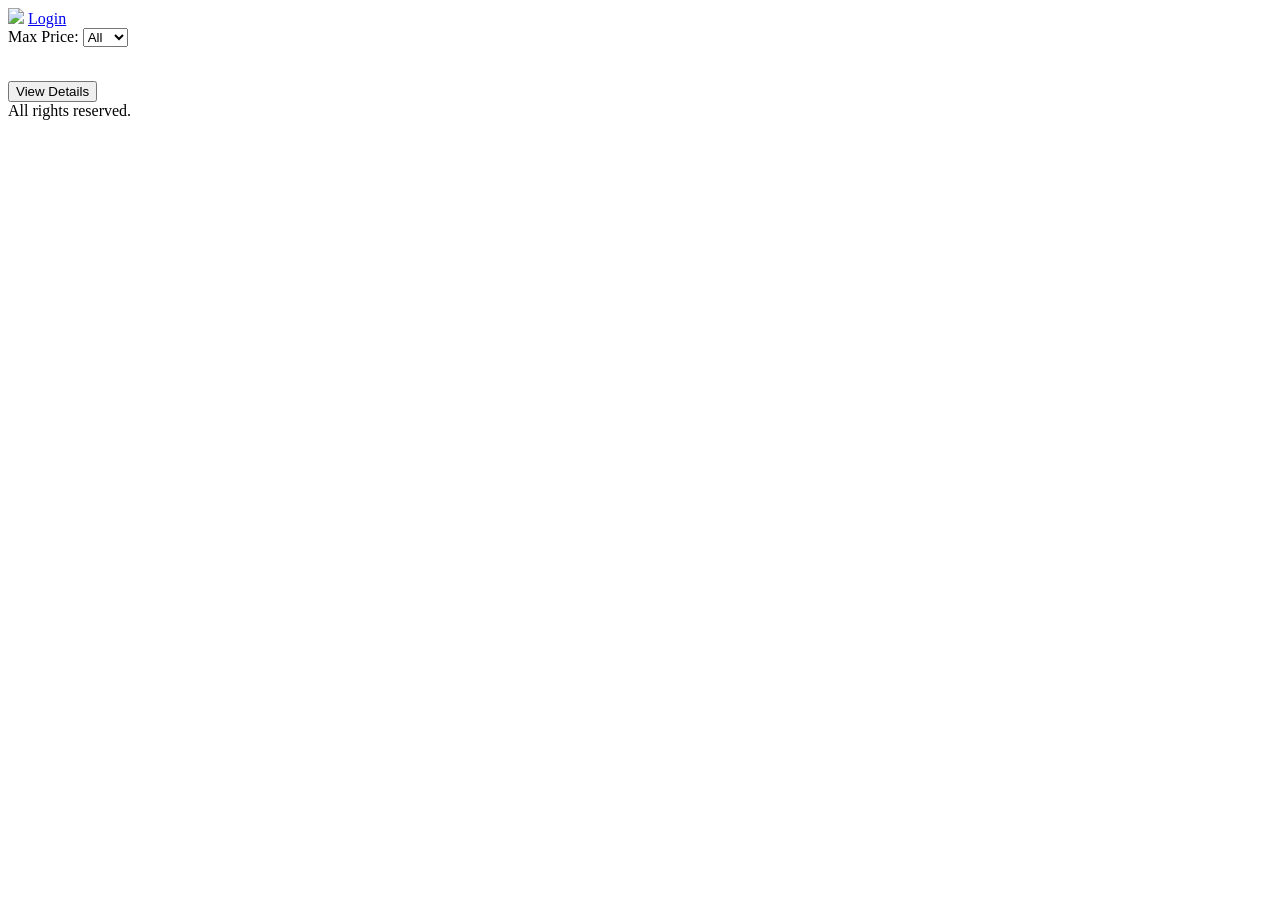
==== part4/html/index.html @ a4fedc3a "Move html files to folder" ====
<!DOCTYPE html>
<html lang="en">

<head>
    <meta charset="UTF-8">
    <meta name="viewport" content="width=device-width, initial-scale=1.0">
    <title>List of Places</title>
    <link rel="stylesheet" href="styles.css">
</head>

<body>
    <header>

        <nav>
            <a href="index.html" id="index-link" class="index-button"><img src="images/logo.png" class="logo"></a>
            <a href="login.html" id="login-link" class="login-button">Login</a>
        </nav>
    </header>
    <main>
        <section id="filter">
            <label for="price-filter">Max Price:</label>
            <select id="price-filter">
                <option value="all">All</option>
                <option value="10">10</option>
                <option value="50">50</option>
                <option value="100">100</option>
            </select>
        </section>
        <section id="places-list">
            <div class="place-card">
                <div class="place-image-container">
                    <div class="place-image" role="img" aria-label="Property exterior view">
                        <span class="place-image-span"><img src=""></span>
                    </div>
                    <div class="place-title">
                        <p></p>
                    </div>
                    <div class="place-price">
                        <p></p>
                    </div>
                    <button type="button" class="details-button" aria-label="Click to view details">
                       View Details
                    </button>
                </div>
            </div>

        </section>
    </main>
    <footer>
        All rights reserved.
    </footer>
    <script src="scripts/index.js"></script>
</body>

</html>
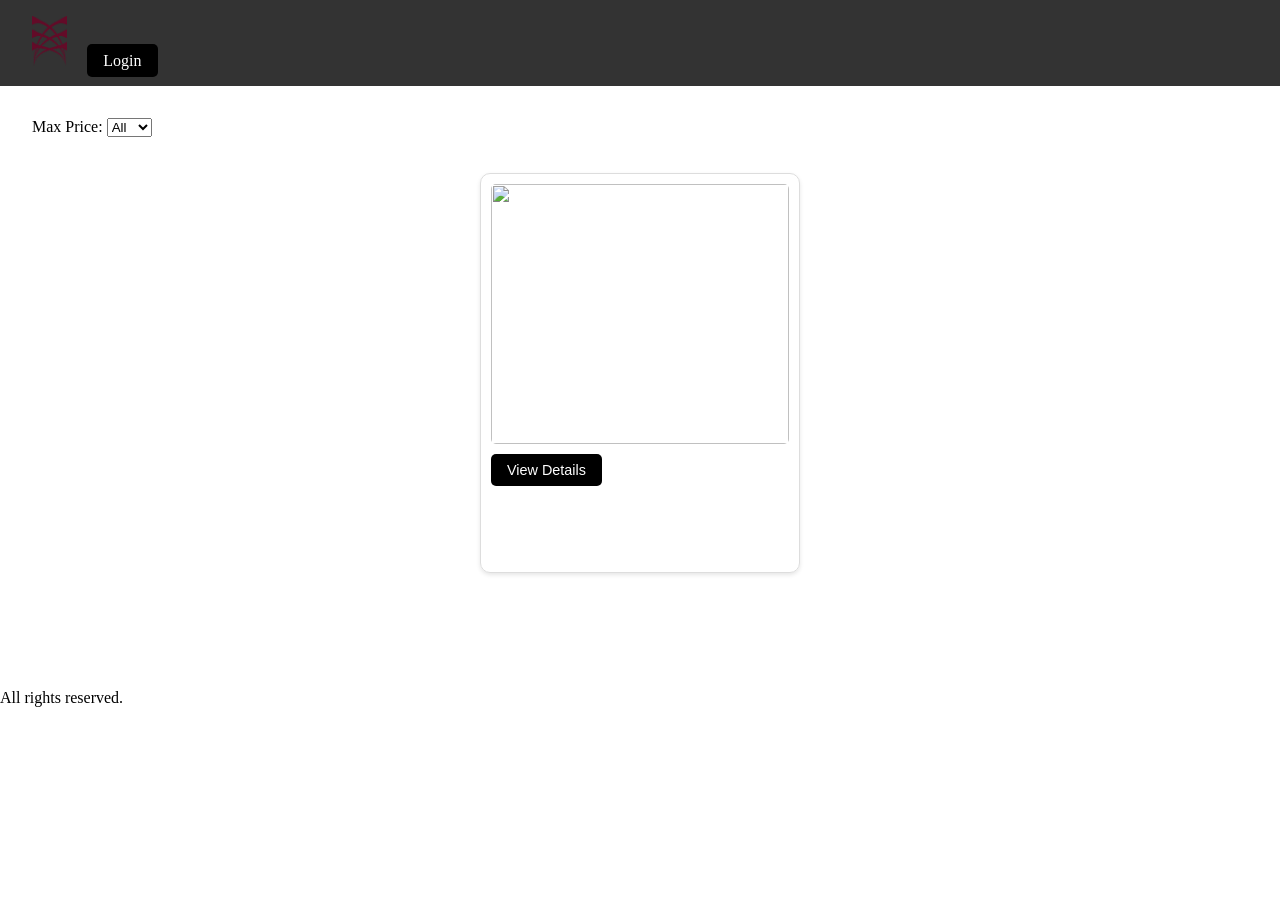
==== commit 30a4079f: "ADD: sign up form, change login UI" ====
--- a/part4/html/index.html
+++ b/part4/html/index.html
@@ -5,14 +5,14 @@
     <meta charset="UTF-8">
     <meta name="viewport" content="width=device-width, initial-scale=1.0">
     <title>List of Places</title>
-    <link rel="stylesheet" href="styles.css">
+    <link rel="stylesheet" href="/part4/styles.css">
 </head>
 
 <body>
     <header>
 
         <nav>
-            <a href="index.html" id="index-link" class="index-button"><img src="images/logo.png" class="logo"></a>
+            <a href="index.html" id="index-link" class="index-button"><img src="/part4/images/logo.png" class="logo"></a>
             <a href="login.html" id="login-link" class="login-button">Login</a>
         </nav>
     </header>
@@ -49,7 +49,7 @@
     <footer>
         All rights reserved.
     </footer>
-    <script src="scripts/index.js"></script>
+    <script src="/part4/scripts/index.js"></script>
 </body>
 
 </html>
--- a/part4/styles.css
+++ b/part4/styles.css
@@ -0,0 +1,775 @@
+*,
+*::before,
+*::after {
+  box-sizing: border-box;
+  margin: 0;
+  padding: 0;
+}
+
+:root {
+  --brown: #763f25;
+  --brown-dark: #5e3019;
+  --burgundy: #630b28;
+  --burgundy-dk: #4e0920;
+  --cream: #ffefda;
+  --cream-dark: #f5e0c0;
+  --red-err: #8b0000;
+  --text-dark: #2e1a0e;
+  --text-mid: #5c3d2a;
+  --text-light: #9a7060;
+  --border: #d4b49a;
+  --border-focus: #763f25;
+  --white: #ffffff;
+}
+
+html,
+body {
+  height: 100%;
+  font-family: "Cardo", serif;
+  overflow: hidden;
+}
+/* ── Login Background ── */
+.bg {
+  position: fixed;
+  inset: 0;
+  background:
+    linear-gradient(rgba(99, 11, 40, 0.72), rgba(99, 11, 40, 0.72)),
+    url("/part4/images/login_image.jpg") center/cover no-repeat;
+  z-index: 0;
+}
+
+.page {
+  position: relative;
+  min-height: 100vh;
+  display: flex;
+  align-items: center;
+  justify-content: center;
+  padding: 24px 16px;
+  z-index: 1;
+}
+
+/* ── Card ── */
+.login-card {
+  background: var(--cream);
+  border-radius: 6px;
+  width: 100%;
+  max-width: 370px;
+  padding: 42px 38px 38px;
+  box-shadow:
+    0 12px 48px rgba(99, 11, 40, 0.35),
+    0 2px 8px rgba(0, 0, 0, 0.18);
+  border-top: 4px solid var(--brown);
+  animation: fadeIn 0.4s ease both;
+}
+
+@keyframes fadeIn {
+  from {
+    opacity: 0;
+    transform: translateY(18px);
+  }
+  to {
+    opacity: 1;
+    transform: translateY(0);
+  }
+}
+
+/* ── Login Logo row ── */
+.logo-row {
+  display: flex;
+  align-items: center;
+  justify-content: center;
+  gap: 0;
+  margin-bottom: 22px;
+}
+
+.logo-myhome {
+  font-family: "the-seasons";
+  font-size: 26px;
+  font-weight: 400;
+  color: var(--text-dark);
+  letter-spacing: -0.3px;
+  line-height: 1;
+}
+
+.logo-divider {
+  width: 1px;
+  height: 36px;
+  background: var(--border);
+  margin: 0 14px;
+}
+
+.logo-lula {
+  display: flex;
+  flex-direction: column;
+  align-items: center;
+  gap: 3px;
+}
+
+.logo-badge svg {
+  width: 22px;
+  height: 22px;
+}
+
+/* ── Login Tagline ── */
+.tagline {
+  font-family: "Cardo", serif;
+  font-size: 14.5px;
+  font-style: italic;
+  color: var(--text-mid);
+  text-align: center;
+  line-height: 1.7;
+  margin-bottom: 28px;
+  padding-bottom: 24px;
+  border-bottom: 1px solid var(--cream-dark);
+}
+
+/* ── Login Field ── */
+.field {
+  margin-bottom: 16px;
+}
+
+.field-label {
+  display: flex;
+  align-items: center;
+  gap: 3px;
+  font-family: "Cardo", serif;
+  font-size: 13.5px;
+  font-weight: 700;
+  color: var(--text-dark);
+  margin-bottom: 7px;
+  letter-spacing: 0.02em;
+}
+
+.required {
+  color: var(--burgundy);
+  font-size: 14px;
+}
+
+input[type="email"],
+input[type="password"],
+input[type="text"] {
+  width: 100%;
+  padding: 11px 14px;
+  border: 1.5px solid var(--border);
+  border-radius: 4px;
+  font-family: "Cardo", serif;
+  font-size: 14px;
+  color: var(--text-dark);
+  background: var(--white);
+  outline: none;
+  transition:
+    border-color 0.18s,
+    box-shadow 0.18s;
+  -webkit-appearance: none;
+}
+
+input::placeholder {
+  color: var(--text-light);
+  font-style: italic;
+}
+
+input:focus {
+  border-color: var(--border-focus);
+  box-shadow: 0 0 0 3px rgba(118, 63, 37, 0.14);
+}
+
+input#password {
+  padding-right: 58px;
+}
+
+/* ── Login Forgot ── */
+.forgot-row {
+  margin-bottom: 22px;
+  margin-top: -4px;
+  cursor: pointer;
+}
+
+.forgot-row a {
+  font-family: "Cardo", serif;
+  font-size: 13.5px;
+  color: var(--text-mid);
+  text-decoration: none;
+}
+
+.forgot-row a span {
+  color: var(--burgundy);
+  text-decoration: underline;
+  text-underline-offset: 2px;
+  font-style: italic;
+}
+
+.forgot-row a:hover span {
+  color: var(--brown);
+}
+#signup-section.active {
+  overflow-y: auto;
+}
+
+.page:has(#signup-section[style*="block"]) {
+  overflow-y: auto;
+  align-items: flex-start;
+  padding: 40px 16px;
+}
+
+html:has(#signup-section[style*="block"]),
+body:has(#signup-section[style*="block"]) {
+  overflow-y: auto;
+}
+
+/* ── Login Error ── */
+.error-msg {
+  display: none;
+  background: #fdf0f2;
+  border: 1px solid #d4a0aa;
+  color: var(--burgundy);
+  font-family: "Cardo", serif;
+  font-size: 13px;
+  font-style: italic;
+  padding: 9px 13px;
+  border-radius: 4px;
+  margin-bottom: 14px;
+  animation: shake 0.32s ease;
+}
+
+.error-msg.show {
+  display: block;
+}
+
+@keyframes shake {
+  0%,
+  100% {
+    transform: translateX(0);
+  }
+  25% {
+    transform: translateX(-5px);
+  }
+  75% {
+    transform: translateX(5px);
+  }
+}
+
+/* ── Login Submit ── */
+.btn-submit {
+  width: 100%;
+  padding: 13px;
+  background: var(--burgundy);
+  color: var(--cream);
+  border: none;
+  border-radius: 4px;
+  font-family: "Cardo", serif;
+  font-size: 16px;
+  font-weight: 700;
+  letter-spacing: 0.06em;
+  cursor: pointer;
+  transition:
+    background 0.18s,
+    transform 0.1s;
+  margin-bottom: 24px;
+  position: relative;
+}
+
+.btn-submit:hover {
+  background: var(--burgundy-dk);
+}
+.btn-submit:active {
+  transform: scale(0.99);
+}
+
+.btn-submit.loading .btn-text {
+  visibility: hidden;
+}
+
+/* ── Signup header ── */
+.signup-heading {
+  font-family: "Cardo", serif;
+  font-size: 20px;
+  font-weight: 700;
+  color: var(--text-dark);
+  margin-bottom: 5px;
+}
+
+/* ── Section transitions ── */
+#login-section,
+#signup-section {
+  transition: opacity 0.2s ease;
+}
+
+/* ── End Login CSS ── */
+
+header {
+  background-color: #333;
+  color: #fff;
+  padding: 1rem;
+}
+
+nav a {
+  color: #fff;
+  text-decoration: none;
+  margin-left: 1rem;
+}
+
+main {
+  padding: 2rem;
+}
+/* logo class name req */
+.logo {
+  height: 50px;
+  width: auto;
+  transition: transform 0.3s ease;
+}
+
+.logo:hover {
+  transform: scale(1.1);
+}
+/* login-button class name req */
+.login-button {
+  background-color: black;
+  padding: 0.5rem 1rem;
+  border-radius: 5px;
+  transition: background-color 0.3s ease;
+}
+
+.login-button:hover {
+  background-color: #333;
+}
+
+#places-list {
+  display: flex;
+  flex-direction: row;
+  flex-wrap: wrap;
+  gap: 2rem;
+  margin-bottom: 3rem;
+  align-items: center;
+  justify-content: center;
+  padding: 1rem 0;
+}
+/* place-card class name req */
+.place-card {
+  width: 320px;
+  height: 400px;
+  margin: 20px; /* req */
+  padding: 10px; /* req */
+  border: 1px solid #ddd; /* req */
+  border-radius: 10px; /* req */
+  display: flex;
+  flex-direction: column;
+  overflow: hidden;
+  transition:
+    transform 0.3s ease,
+    box-shadow 0.3s ease;
+  box-shadow: 0 2px 4px rgba(0, 0, 0, 0.1);
+}
+
+.place-card:hover {
+  transform: translateY(-5px) scale(1.02);
+  box-shadow: 0 8px 20px rgba(0, 0, 0, 0.15);
+}
+
+.place-image {
+  width: 100%;
+  height: 260px;
+  margin-bottom: 8px;
+}
+
+.place-image-span {
+  width: 100%;
+  height: 100%;
+  display: block;
+}
+
+.place-image-span img {
+  width: 100%;
+  height: 100%;
+  object-fit: cover;
+  border-radius: 5px;
+  display: block;
+}
+
+.place-title {
+  font-size: 1.1rem;
+  font-weight: 600;
+  margin-bottom: 6px;
+}
+
+.place-price {
+  font-size: 0.9rem;
+  color: #666;
+  margin-bottom: 10px;
+}
+/* details-button class name req */
+.details-button {
+  background-color: black;
+  color: white;
+  border: none;
+  padding: 8px 16px;
+  border-radius: 5px;
+  cursor: pointer;
+  font-size: 0.9rem;
+  margin-top: auto;
+}
+
+.details-button {
+  text-decoration: none;
+  color: white;
+}
+
+.details-button:hover {
+  background-color: grey;
+}
+/* place-details class name req */
+.place-details {
+  max-width: 1000px;
+  margin: 20px auto;
+  padding: 0 20px;
+}
+
+.place-info {
+  background: white;
+  border-radius: 10px;
+  padding: 2rem;
+  box-shadow: 0 2px 10px rgba(0, 0, 0, 0.1);
+  margin-bottom: 2rem;
+}
+
+.place-header {
+  display: flex;
+  justify-content: space-between;
+  align-items: flex-start;
+  margin-bottom: 1.5rem;
+  border-bottom: 1px solid #eee;
+  padding-bottom: 1rem;
+}
+
+.place-header h1 {
+  color: #333;
+  font-size: 2.5rem;
+  font-weight: bold;
+  margin: 0;
+  flex: 1;
+}
+
+.place-details-image {
+  width: 100%;
+  max-width: 100%;
+  margin: 1.5rem 0;
+  overflow: hidden;
+  border-radius: 10px;
+}
+
+.place-details-image img {
+  width: 100%;
+  height: auto;
+  display: block;
+  object-fit: cover;
+  max-height: 400px;
+}
+.place-details-image img:not([src]),
+.place-details-image img[src=""] {
+  display: none;
+}
+.place-details-price {
+  font-size: 1.6rem;
+  color: black;
+  font-weight: bold;
+  margin-top: 1rem;
+}
+
+.place-details-description {
+  font-size: 1.1rem;
+  line-height: 1.6;
+  color: #555;
+}
+
+.place-details-host {
+  margin-bottom: 2rem;
+}
+
+.place-details-host h3,
+.place-amenities h3 {
+  color: #333;
+  font-size: 1.3rem;
+  margin-bottom: 1rem;
+}
+
+.place-details-host-info {
+  background: #f8f9fa;
+  padding: 1rem;
+  border-radius: 8px;
+  font-size: 1rem;
+  color: #555;
+}
+
+.place-details-amenities {
+  margin-top: 2rem;
+}
+
+.place-details-amenities ul {
+  list-style: none;
+  display: flex;
+  flex-wrap: wrap;
+  gap: 0.5rem;
+  padding: 0;
+}
+
+.place-details-amenities li {
+  background: #333;
+  color: white;
+  padding: 0.5rem 1rem;
+  border-radius: 20px;
+  font-size: 0.9rem;
+}
+
+/* Reviews Section */
+#place-details-reviews {
+  max-width: 1000px;
+  margin: 0 auto 2rem auto;
+  padding: 1rem;
+}
+
+#place-details-reviews h2 {
+  color: #333;
+  font-size: 2rem;
+  margin-bottom: 1.5rem;
+  padding-bottom: 0.5rem;
+}
+
+.place-details-no-reviews {
+  text-align: center;
+  color: #666;
+  font-style: italic;
+  padding: 2rem;
+}
+/* review-card class name req */
+.review-card {
+  background: white;
+  margin: 20px; /* req */
+  padding: 10px; /* req */
+  border: 1px solid #ddd; /* req */
+  border-radius: 10px; /* req */
+  display: flex;
+  flex-direction: column;
+  transition:
+    transform 0.3s ease,
+    box-shadow 0.3s ease;
+  box-shadow: 0 2px 4px rgba(0, 0, 0, 0.1);
+}
+
+.review-card:hover {
+  transform: translateY(-5px) scale(1.02);
+  box-shadow: 0 8px 20px rgba(0, 0, 0, 0.15);
+}
+
+.review-header {
+  display: flex;
+  justify-content: space-between;
+  align-items: center;
+  margin-bottom: 1rem;
+}
+
+.review-author {
+  font-weight: bold;
+  color: #333;
+  font-size: 1.1rem;
+}
+
+.review-rating {
+  font-size: 1.2rem;
+  color: #ffd700;
+}
+
+.review-text {
+  color: #555;
+  line-height: 1.6;
+  font-size: 1rem;
+}
+
+/* Add Review Section */
+.add-review {
+  max-width: 600px;
+  margin: 0 auto;
+  padding: 1rem;
+}
+
+.add-review h2 {
+  color: #333;
+  font-size: 1.8rem;
+  margin-bottom: 1.5rem;
+  text-align: center;
+}
+
+.form {
+  background: white;
+  border-radius: 10px;
+  padding: 2rem;
+  box-shadow: 0 2px 10px rgba(0, 0, 0, 0.1);
+}
+
+.form-group {
+  margin-bottom: 1.5rem;
+}
+
+.form-group label {
+  display: block;
+  margin-bottom: 0.5rem;
+  color: #333;
+  font-weight: bold;
+}
+
+.form-group textarea,
+.form-group select {
+  width: 100%;
+  padding: 0.8rem;
+  border: 1px solid #ddd;
+  border-radius: 5px;
+  font-size: 1rem;
+  font-family: inherit;
+  resize: vertical;
+}
+
+.form-group textarea:focus,
+.form-group select:focus {
+  outline: none;
+  border-color: #333;
+  box-shadow: 0 0 5px rgba(0, 0, 0, 0.2);
+}
+
+.char-count {
+  display: block;
+  text-align: right;
+  color: #666;
+  font-size: 0.9rem;
+  margin-top: 0.25rem;
+}
+
+#submit-review {
+  background-color: #333;
+  color: white;
+  border: none;
+  padding: 0.8rem 2rem;
+  border-radius: 5px;
+  cursor: pointer;
+  font-size: 1rem;
+  font-weight: bold;
+  width: 100%;
+  transition: background-color 0.3s ease;
+}
+
+#submit-review:hover {
+  background-color: #555;
+}
+
+#submit-review:disabled {
+  background-color: #ccc;
+  cursor: not-allowed;
+}
+
+#add-review-button {
+  background-color: #333;
+  color: white;
+  border: none;
+  padding: 1rem 2rem;
+  border-radius: 5px;
+  cursor: pointer;
+  font-size: 1rem;
+}
+
+#add-review-button:hover {
+  background-color: #555;
+}
+
+#login-prompt {
+  text-align: center;
+  background: white;
+  border-radius: 10px;
+  padding: 2rem;
+  box-shadow: 0 2px 10px rgba(0, 0, 0, 0.1);
+}
+
+#login-prompt a {
+  color: #333;
+  font-weight: bold;
+  text-decoration: none;
+}
+
+#login-prompt a:hover {
+  text-decoration: underline;
+}
+
+/* Add Review Page Specific Styles */
+.place-info-small {
+  background: white;
+  border-radius: 10px;
+  padding: 1rem;
+  margin-bottom: 2rem;
+  box-shadow: 0 2px 10px rgba(0, 0, 0, 0.1);
+  max-width: 600px;
+  margin-left: auto;
+  margin-right: auto;
+}
+
+.place-info-small h3 {
+  color: #333;
+  margin-bottom: 0.5rem;
+}
+
+.place-info-small p {
+  color: #666;
+  margin: 0;
+}
+
+.form-actions {
+  margin-top: 1.5rem;
+  text-align: center;
+}
+
+.secondary-button {
+  background-color: #6c757d;
+  color: white;
+  border: none;
+  padding: 0.8rem 2rem;
+  border-radius: 5px;
+  cursor: pointer;
+  font-size: 1rem;
+  transition: background-color 0.3s ease;
+}
+
+.secondary-button:hover {
+  background-color: #545b62;
+}
+
+/* Dynamic form container */
+#review-form-container {
+  width: 100%;
+}
+
+#review-form-container .form {
+  margin: 0;
+}
+
+/* Show Review Form Button */
+#show-form-section {
+  text-align: center;
+  margin: 2rem 0;
+}
+
+#show-review-form-btn {
+  background-color: #333;
+  color: white;
+  border: none;
+  padding: 1rem 2rem;
+  border-radius: 5px;
+  cursor: pointer;
+  font-size: 1rem;
+  font-weight: bold;
+  transition: background-color 0.3s ease;
+}
+
+#show-review-form-btn:hover {
+  background-color: #555;
+}
+
+/* Form spacing adjustments */
+.form .secondary-button {
+  margin-top: 1rem;
+  margin-left: 1rem;
+}
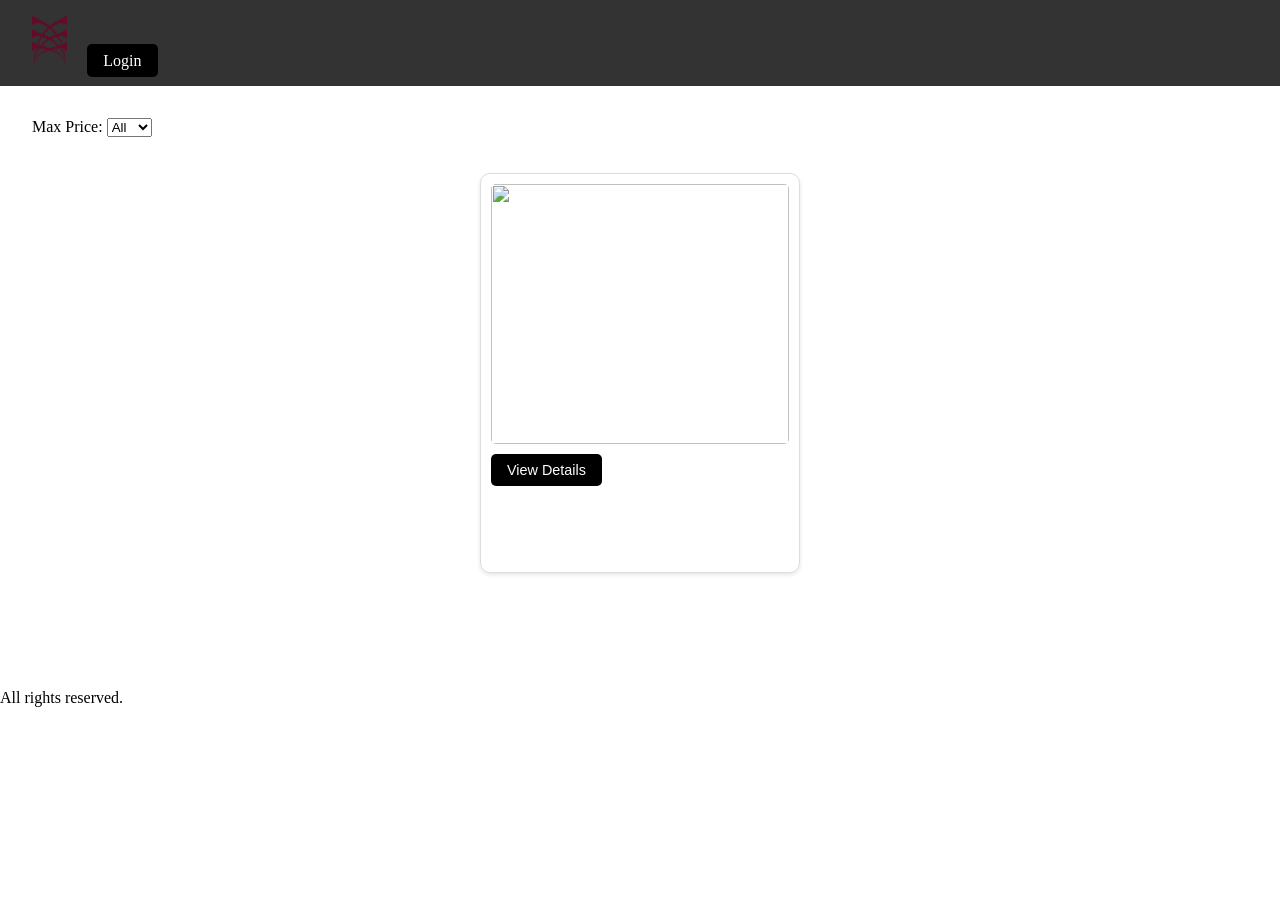
==== commit 6647634d: "add: logout button in header & create place & add review" ====
--- a/part4/html/index.html
+++ b/part4/html/index.html
@@ -14,6 +14,7 @@
         <nav>
             <a href="index.html" id="index-link" class="index-button"><img src="/part4/images/logo.png" class="logo"></a>
             <a href="login.html" id="login-link" class="login-button">Login</a>
+            <button id="logout-btn" class="login-button" type="button" style="display: none;">Logout</button>
         </nav>
     </header>
     <main>
@@ -26,6 +27,25 @@
                 <option value="100">100</option>
             </select>
         </section>
+
+        <!-- New toggle button (hidden unless authenticated in JS) -->
+        <section id="create-place-toggle-section" style="display: none;">
+            <button id="create-place-toggle-btn" type="button">Create Place</button>
+        </section>
+
+        <section id="create-place-section" style="display: none;">
+            <h2>Create Place</h2>
+            <form id="create-place-form">
+                <input id="place-title" type="text" placeholder="Title" required>
+                <input id="place-description" type="text" placeholder="Description">
+                <input id="place-price" type="number" placeholder="Price" step="0.01" required>
+                <input id="place-latitude" type="number" placeholder="Latitude" step="0.000001" required>
+                <input id="place-longitude" type="number" placeholder="Longitude" step="0.000001" required>
+                <button type="submit">Create</button>
+            </form>
+            <p id="create-place-msg"></p>
+        </section>
+
         <section id="places-list">
             <div class="place-card">
                 <div class="place-image-container">
@@ -43,7 +63,6 @@
                     </button>
                 </div>
             </div>
-
         </section>
     </main>
     <footer>
--- a/part4/styles.css
+++ b/part4/styles.css
@@ -26,7 +26,7 @@
 body {
   height: 100%;
   font-family: "Cardo", serif;
-  overflow: hidden;
+  overflow: auto;
 }
 /* ── Login Background ── */
 .bg {
@@ -200,20 +200,6 @@
 
 .forgot-row a:hover span {
   color: var(--brown);
-}
-#signup-section.active {
-  overflow-y: auto;
-}
-
-.page:has(#signup-section[style*="block"]) {
-  overflow-y: auto;
-  align-items: flex-start;
-  padding: 40px 16px;
-}
-
-html:has(#signup-section[style*="block"]),
-body:has(#signup-section[style*="block"]) {
-  overflow-y: auto;
 }
 
 /* ── Login Error ── */
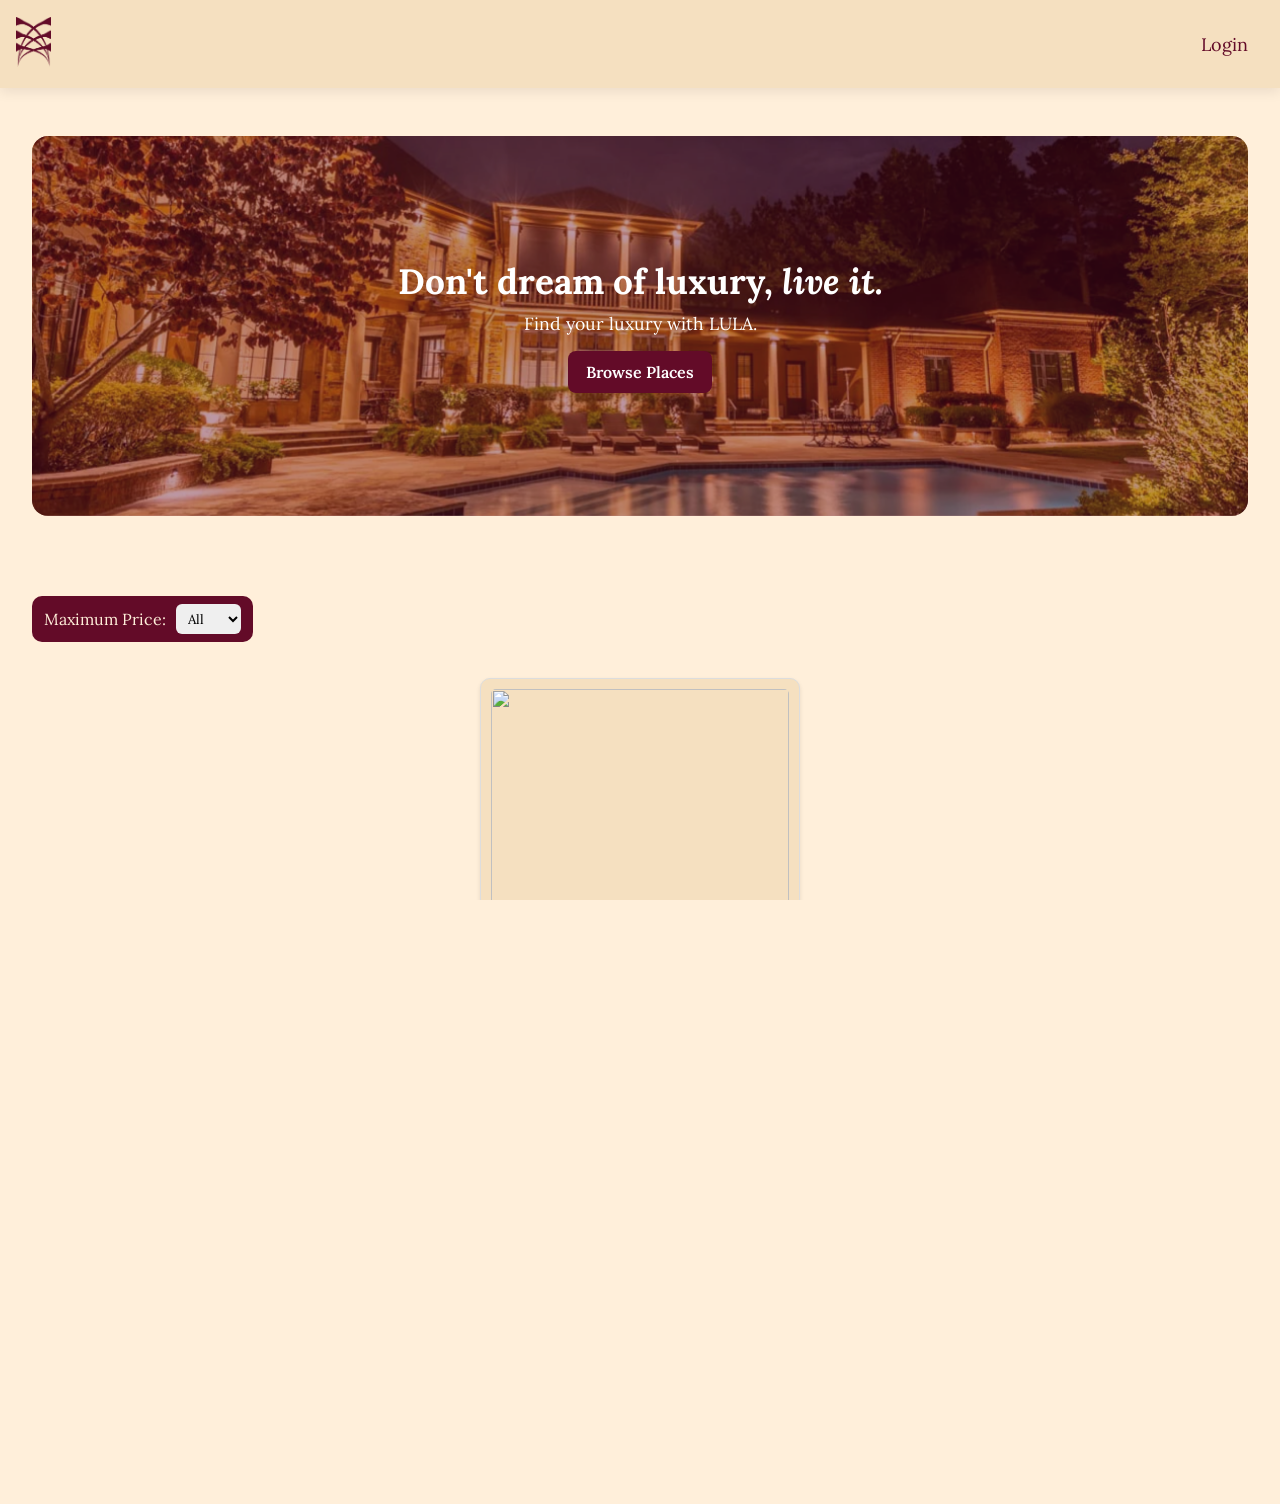
==== commit e65e2f5d: "update: consistent css across pages" ====
--- a/part4/html/index.html
+++ b/part4/html/index.html
@@ -6,6 +6,9 @@
     <meta name="viewport" content="width=device-width, initial-scale=1.0">
     <title>List of Places</title>
     <link rel="stylesheet" href="/part4/styles.css">
+    <link rel="preconnect" href="https://fonts.googleapis.com">
+    <link rel="preconnect" href="https://fonts.gstatic.com" crossorigin>
+    <link href="https://fonts.googleapis.com/css2?family=Lora:ital,wght@0,400..700;1,400..700&display=swap" rel="stylesheet">
 </head>
 
 <body>
@@ -18,14 +21,14 @@
         </nav>
     </header>
     <main>
-        <section id="filter">
-            <label for="price-filter">Max Price:</label>
-            <select id="price-filter">
-                <option value="all">All</option>
-                <option value="10">10</option>
-                <option value="50">50</option>
-                <option value="100">100</option>
-            </select>
+        <section class="hero">
+            <img id="hero-slide-a" class="hero-slide is-active" src="/part4/images/hero1.jpg" alt="Featured place">
+            <img id="hero-slide-b" class="hero-slide" src="/part4/images/hero2.jpg" alt="Featured place">
+            <div class="hero-overlay">
+                <h1>Don't dream of luxury, <i>live it.</i></h1>
+                <p>Find your luxury with LULA.</p>
+                <a href="#places-list" class="hero-cta">Browse Places</a>
+            </div>
         </section>
 
         <!-- New toggle button (hidden unless authenticated in JS) -->
@@ -33,7 +36,7 @@
             <button id="create-place-toggle-btn" type="button">Create Place</button>
         </section>
 
-        <section id="create-place-section" style="display: none;">
+        <section id="create-place-section">
             <h2>Create Place</h2>
             <form id="create-place-form">
                 <input id="place-title" type="text" placeholder="Title" required>
@@ -41,11 +44,22 @@
                 <input id="place-price" type="number" placeholder="Price" step="0.01" required>
                 <input id="place-latitude" type="number" placeholder="Latitude" step="0.000001" required>
                 <input id="place-longitude" type="number" placeholder="Longitude" step="0.000001" required>
-                <button type="submit">Create</button>
+                <button id="create-place-btn" type="submit">Create</button>
             </form>
             <p id="create-place-msg"></p>
         </section>
-
+        <section id="filter">
+            <label for="price-filter">Maximum Price:</label>
+            <select id="price-filter">
+                <option value="all">All</option>
+                <option value="10">10</option>
+                <option value="50">50</option>
+                <option value="100">100</option>
+                <option value="250">250</option>
+                <option value="500">500</option>
+                <option value="1000">1000</option>
+            </select>
+        </section>
         <section id="places-list">
             <div class="place-card">
                 <div class="place-image-container">
@@ -66,7 +80,8 @@
         </section>
     </main>
     <footer>
-        All rights reserved.
+        <img src="/part4/images/logo_text_cream.png" id="footer-logo">
+        <i>2026. All rights reserved. LULA was created by Liani, Uliana, Lachie and Anthonia.</i>
     </footer>
     <script src="/part4/scripts/index.js"></script>
 </body>
--- a/part4/styles.css
+++ b/part4/styles.css
@@ -22,12 +22,25 @@
   --white: #ffffff;
 }
 
+.lora-font {
+  font-family: "Lora", serif;
+  font-optical-sizing: auto;
+  font-weight: normal;
+  font-style: normal;
+}
+
 html,
 body {
   height: 100%;
-  font-family: "Cardo", serif;
+  font-family: "Lora", serif;
   overflow: auto;
 }
+
+body:not(.login)
+{
+  background-color: var(--cream);
+}
+
 /* ── Login Background ── */
 .bg {
   position: fixed;
@@ -35,7 +48,7 @@
   background:
     linear-gradient(rgba(99, 11, 40, 0.72), rgba(99, 11, 40, 0.72)),
     url("/part4/images/login_image.jpg") center/cover no-repeat;
-  z-index: 0;
+  z-index: -1;
 }
 
 .page {
@@ -283,22 +296,83 @@
 /* ── End Login CSS ── */
 
 header {
-  background-color: #333;
-  color: #fff;
+  position: sticky;
+  top: 0;
+  z-index: 1000;
+  background-color: var(--cream-dark);
+  display: flex;
+  align-items: center;
+  padding: 0.35rem 0.8rem;            /* collapsed height */
+  min-height: 44px;
+  transition: min-height 220ms ease, padding 220ms ease, box-shadow 220ms ease;
+}
+
+header nav {
+  width: 100%;
+  display: flex;
+  align-items: center;
+  gap: 0.5rem;
+}
+
+#index-link {
+  margin-right: auto;
+}
+
+/* collapsed logo */
+.logo {
+  height: 30px;
+  width: auto;
+  transition: height 220ms ease, transform 220ms ease;
+}
+
+/* collapsed: hide everything except logo link */
+header:not(.is-expanded) nav > *:not(#index-link) {
+  opacity: 0;
+  transform: translateY(-4px);
+  pointer-events: none;
+  transition: opacity 180ms ease, transform 180ms ease;
+}
+
+/* expanded (top of page OR hover) */
+header.is-expanded {
+  min-height: 88px;
   padding: 1rem;
-}
-
-nav a {
-  color: #fff;
-  text-decoration: none;
-  margin-left: 1rem;
+  box-shadow: 0 4px 12px rgba(0, 0, 0, 0.08);
+}
+
+header.is-expanded .logo {
+  height: 50px;
+}
+/* much smaller when header is collapsed */
+header:not(.is-expanded):not(:hover) .logo {
+  height: 20px;
+}
+header.is-expanded nav > *:not(#index-link) {
+  opacity: 1;
+  transform: translateY(0);
+  pointer-events: auto;
+}
+
+/* hover expands too */
+header:hover {
+  min-height: 88px;
+  padding: 1rem;
+  box-shadow: 0 4px 12px rgba(0, 0, 0, 0.08);
+}
+header:hover .logo {
+  height: 50px;
+}
+header:hover nav > *:not(#index-link) {
+  opacity: 1;
+  transform: translateY(0);
+  pointer-events: auto;
 }
 
 main {
   padding: 2rem;
 }
 /* logo class name req */
-.logo {
+/*.logo {
   height: 50px;
   width: auto;
   transition: transform 0.3s ease;
@@ -309,16 +383,176 @@
 }
 /* login-button class name req */
 .login-button {
-  background-color: black;
+  background-color: transparent;
+  font-size: 18px;
+  color: var(--burgundy);
   padding: 0.5rem 1rem;
   border-radius: 5px;
+  margin-left: 0;
+  text-decoration: none;
   transition: background-color 0.3s ease;
 }
 
 .login-button:hover {
-  background-color: #333;
-}
-
+  background-color: var(--cream);
+}
+
+#logout-btn {
+  background-color: transparent;
+  font-family: inherit;
+  font-size: 18px;
+  border: none;
+  color: var(--burgundy);
+  padding: 0.5rem 1rem;
+  border-radius: 5px;
+  margin-left: 0;
+  text-decoration: none;
+  transition: background-color 0.3s ease;
+}
+
+#logout-btn:hover {
+  background-color: var(--cream);
+}
+
+/* hero image */
+
+.hero {
+  width: 100%;
+  min-height: 380px;
+  border-radius: 16px;
+  margin: 1rem 0 1.5rem;
+  position: relative;
+  overflow: hidden;
+  display: flex;
+  align-items: center;
+  justify-content: center;
+}
+.hero::before {
+  content: "";
+  position: absolute;
+  inset: 0;
+  background: var(--burgundy);
+  opacity: 0.42;
+  z-index: 1;
+  pointer-events: none;
+}
+.hero-slide {
+  position: absolute;
+  inset: 0;
+  width: 100%;
+  height: 100%;
+  object-fit: cover;
+  opacity: 0;
+  transition: opacity 1200ms ease-in-out;
+  will-change: opacity;
+  z-index: 0;
+}
+
+.hero-slide.is-active {
+  opacity: 1;
+}
+
+.hero-overlay {
+  position: relative;
+  z-index: 2;
+  text-align: center;
+  color: #fff;
+  padding: 2rem;
+}
+
+.hero-overlay h1 {
+  margin: 0 0 0.5rem;
+  font-size: 2.2rem;
+}
+
+.hero-overlay p {
+  margin: 0 0 1rem;
+  font-size: 1.1rem;
+}
+
+.hero-cta {
+  display: inline-block;
+  padding: 0.7rem 1.1rem;
+  border-radius: 8px;
+  background: var(--burgundy);
+  color: #fff;
+  text-decoration: none;
+  font-weight: 600;
+}
+
+.hero-cta:hover {
+  background: var(--burgundy-dk);
+}
+
+/* create place section on index */
+
+#create-place-toggle-btn, #create-place-btn {
+  background-color: var(--brown);
+  font-family: inherit;
+  font-size: 15px;
+  border: none;
+  color: var(--cream);
+  padding: 0.5rem 1rem;
+  border-radius: 5px;
+  margin-bottom: 0.75rem;
+  transition: transform 0.3s ease, background-color 0.3s ease;
+}
+
+#create-place-toggle-btn:hover, #create-place-btn:hover {
+  background-color: var(--brown-dark);
+  transform: scale(1.1);
+}
+
+#create-place-section h2 {
+  color: var(--cream);
+  text-align: center;
+}
+#create-place-section {
+  max-width: 50vw;
+  background-color: rgba(99, 11, 40, 0.5);
+  padding: 20px;
+  border-radius: 10px;
+
+  /* animated collapsed state */
+  max-height: 0;
+  opacity: 0;
+  transform: translateY(-8px);
+  overflow: hidden;
+  pointer-events: none;
+  margin-top: 0;
+
+  transition:
+    max-height 320ms ease,
+    opacity 220ms ease,
+    transform 220ms ease,
+    margin-top 220ms ease;
+}
+
+/* animated expanded state */
+#create-place-section.is-open {
+  max-height: 520px; /* adjust if form gets taller */
+  opacity: 1;
+  transform: translateY(0);
+  pointer-events: auto;
+  margin-top: 10px;
+}
+
+#create-place-section input {
+  padding: 15px 20px;
+  border-radius: 10px;
+  display: inline-block;
+  font-family: inherit;
+  margin: 10px;
+}
+#place-title, #place-description {
+  max-width: 90%;
+}
+#place-price {
+  max-width: 20%;
+}
+#place-price, #place-latitude, #place-longitude {
+  border: none;
+}
 #places-list {
   display: flex;
   flex-direction: row;
@@ -329,10 +563,39 @@
   justify-content: center;
   padding: 1rem 0;
 }
+
+#create-place-btn {
+  margin-top: 10px;
+}
+
+#filter {
+  margin-top: 1rem;
+  display: inline-flex;
+  align-items: center;
+  gap: 0.6rem;
+  background-color: var(--burgundy);
+  border-radius: 10px;
+  padding: 0.5rem 0.75rem;
+  width: fit-content;
+}
+
+#filter label {
+  color: var(--cream);
+}
+
+#price-filter {
+  font-family: inherit;
+  margin-top: 0;
+  border-radius: 6px;
+  border: none;
+  padding: 0.35rem 0.5rem;
+}
+
 /* place-card class name req */
 .place-card {
   width: 320px;
-  height: 400px;
+  height: 450px;
+  background-color: var(--cream-dark);
   margin: 20px; /* req */
   padding: 10px; /* req */
   border: 1px solid #ddd; /* req */
@@ -384,23 +647,21 @@
 }
 /* details-button class name req */
 .details-button {
-  background-color: black;
+  background-color: var(--burgundy);
   color: white;
   border: none;
   padding: 8px 16px;
   border-radius: 5px;
   cursor: pointer;
+  font-family: inherit;
   font-size: 0.9rem;
   margin-top: auto;
-}
-
-.details-button {
   text-decoration: none;
-  color: white;
+  transition: background-color 0.3s ease;
 }
 
 .details-button:hover {
-  background-color: grey;
+  background-color: var(--brown-dark);
 }
 /* place-details class name req */
 .place-details {
@@ -628,7 +889,7 @@
 }
 
 #submit-review {
-  background-color: #333;
+  background-color: var(--burgundy);
   color: white;
   border: none;
   padding: 0.8rem 2rem;
@@ -638,10 +899,11 @@
   font-weight: bold;
   width: 100%;
   transition: background-color 0.3s ease;
+  font-family: inherit;
 }
 
 #submit-review:hover {
-  background-color: #555;
+  background-color: var(--burgundy-dk);
 }
 
 #submit-review:disabled {
@@ -650,7 +912,7 @@
 }
 
 #add-review-button {
-  background-color: #333;
+  background-color: var(--burgundy);
   color: white;
   border: none;
   padding: 1rem 2rem;
@@ -709,7 +971,7 @@
 }
 
 .secondary-button {
-  background-color: #6c757d;
+  background-color: var(--brown);
   color: white;
   border: none;
   padding: 0.8rem 2rem;
@@ -720,7 +982,7 @@
 }
 
 .secondary-button:hover {
-  background-color: #545b62;
+  background-color: var(--brown-dark);
 }
 
 /* Dynamic form container */
@@ -739,7 +1001,7 @@
 }
 
 #show-review-form-btn {
-  background-color: #333;
+  background-color: var(--burgundy);
   color: white;
   border: none;
   padding: 1rem 2rem;
@@ -747,11 +1009,12 @@
   cursor: pointer;
   font-size: 1rem;
   font-weight: bold;
-  transition: background-color 0.3s ease;
+  transition: background-color 0.3s ease, transform 0.3s ease;
 }
 
 #show-review-form-btn:hover {
-  background-color: #555;
+  background-color: var(--burgundy-dk);
+  transform: scale(1.1);
 }
 
 /* Form spacing adjustments */
@@ -759,3 +1022,16 @@
   margin-top: 1rem;
   margin-left: 1rem;
 }
+
+footer {
+  padding: 20px;
+  color: var(--cream);
+  background-color: var(--brown);
+  display: flex;
+  flex-direction: column;
+}
+
+#footer-logo {
+  max-width: 400px;
+  align-self: center;
+}
